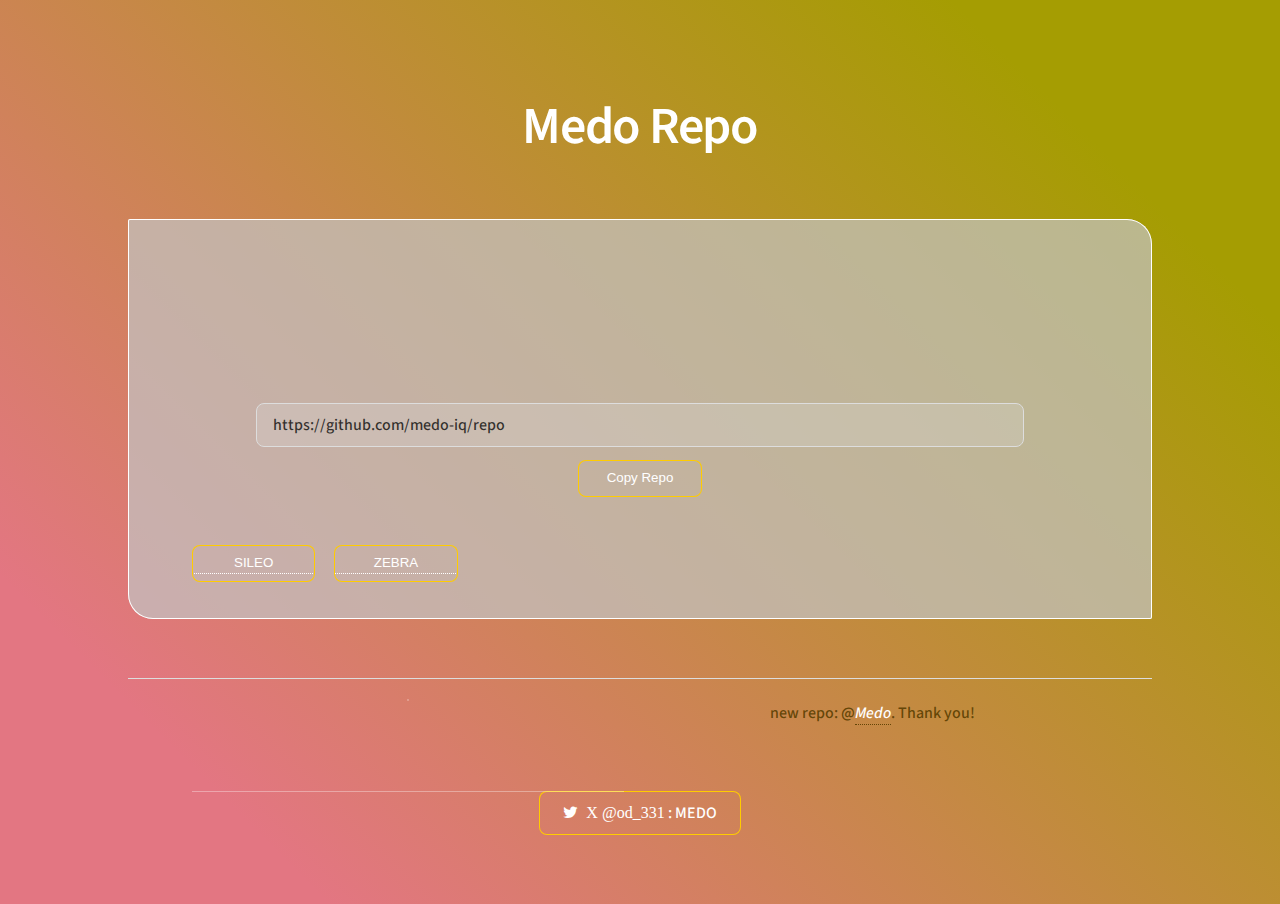
==== index.html @ 2d2efeee "first commit" ====
<!DOCTYPE HTML>
<html>
	<head>
		
		<meta charset="utf-8" />
		<link href='images/Neutronfile.png' rel='icon' type='image/x-icon'/>
		<meta name="viewport" content="width=device-width, initial-scale=1" />
		<!--[if lte IE 8]><script src="assets/js/ie/html5shiv.js"></script><![endif]-->
		<link rel="stylesheet" href="assets/css/main.css" />
		<!--[if lte IE 9]><link rel="stylesheet" href="assets/css/ie9.css" /><![endif]-->
		<!--[if lte IE 8]><link rel="stylesheet" href="assets/css/ie8.css" /><![endif]-->
	</head>
	<body>

		<!-- Wrapper -->
			<div id="wrapper">

				<!-- Header -->
				<header id="header" class="alt">
				<h1>Medo Repo</h1>
						</header>

				<!-- Main -->
					<div id="main">

						<!-- Introduction -->
							<section id="intro" class="main">
								<div class="spotlight">
									<div class="content">
										<header class="major">
					<header id="header" class="alt">
						<span class="logo"><img src="images/" alt="" /></span>

<input type="text" value="https://github.com/medo-iq/repo" id="myInput">
						<h1></h1>
<button onclick="myFunction()">Copy Repo</button>

<script>
function myFunction() {
  // Get the text field
  var copyText = document.getElementById("myInput");

  // Select the text field
  copyText.select(0,9);
  copyText.setSelectionRange(0, 99); // For mobile devices

  // Copy the text inside the text field
  navigator.clipboard.writeText(copyText.value);
  
  // Alert the copied text
  alert("تم نسخ سورس Copied the Repo: " + copyText.value);
}
</script>
						
										</header>
										
										<ul class="actions">
											<li><div class="sileo"> <a href="sileo://source/https://github.com/medo-iq/repo"><button class="sileobtn">SILEO</button> </a></div></li>

<li><div class="zebra"><a href="zbra://sources/add/https://github.com/medo-iq/repo"><button class="zebrabtn">ZEBRA</button> </a></div></li>
										</ul>
									</div>
									
							</section>

						<!-- First Section -->
							<section id="first" class="main special">
								<header class="major">
									
								</header>
								<!-- <ul class="features">
									<li>
										<span class="icon major style1 fa-apple"></span>
										<h3>-<b>Tweaks</b>-</h3>
										
									</li>
									<li>
										<span class="icon major style3 fa-paint-brush"></span>
										<h3>-<b>Themes</b>-</h3>
				
									</li>
									<li>
										<span class="icon major style5 fa-gamepad"></span>
										<h3>-<b>Game</b>-</h3>
										
									</li>
								</ul> -->
								<footer class="major">
									<ul class="actions">
<li><a href="https://twitter.com/od_331" class="button"><i class="fa fa-twitter">&nbsp; X @od_331</i> : MEDO</a></li>
									</ul>
								</footer>
							</section>

					</div>

				<!-- Footer -->
					<footer id="footer">
						<section>
							<ul class="icons">
								<center><li><a href="https://twitter.com/od_331" class="icon tw-twitter alt"><span class="label">github</span></a></li></center>
							</ul>
						</section>

<div><center><h2><b></b></h2>
<p>new repo: @<a href="https://twitter.com/od_331"><b><em>Medo</em></b></a>. Thank you!</p></center>
</div>

<hr>
					</footer>

			</div>

		<!-- Scripts -->
			<script src="assets/js/jquery.min.js"></script>
			<script src="assets/js/jquery.scrollex.min.js"></script>
			<script src="assets/js/jquery.scrolly.min.js"></script>
			<script src="assets/js/skel.min.js"></script>
			<script src="assets/js/util.js"></script>
			<!--[if lte IE 8]><script src="assets/js/ie/respond.min.js"></script><![endif]-->
			<script src="assets/js/main.js"></script>

	</body>
</html>
---- assets/css/main.css ----
@import url(font-awesome.min.css);
@import "https://fonts.googleapis.com/css?family=Source+Sans+Pro:300,400";

/*
	Stellar by HTML5 UP
	html5up.net | @ajlkn
	Free for personal and commercial use under the CCA 3.0 license (html5up.net/license)
*/

/* Reset */

	html, body, div, span, applet, object, iframe, h1, h2, h3, h4, h5, h6, p, blockquote, pre, a, abbr, acronym, address, big, cite, code, del, dfn, em, img, ins, kbd, q, s, samp, small, strike, strong, sub, sup, tt, var, b, u, i, center, dl, dt, dd, ol, ul, li, fieldset, form, label, legend, table, caption, tbody, tfoot, thead, tr, th, td, article, aside, canvas, details, embed, figure, figcaption, footer, header, hgroup, menu, nav, output, ruby, section, summary, time, mark, audio, video {
		margin: 0;
		padding: 0;
		border: 0;
		font-size: 100%;
		font: inherit;
		vertical-align: baseline;
	}

	article, aside, details, figcaption, figure, footer, header, hgroup, menu, nav, section {
		display: block;
	}

	body {
		line-height: 1;
	}

	ol, ul {
		list-style: none;
	}

	blockquote, q {
		quotes: none;
	}

	blockquote:before, blockquote:after, q:before, q:after {
		content: '';
		content: none;
	}

	table {
		border-collapse: collapse;
		border-spacing: 0;
	}

	body {
		-webkit-text-size-adjust: none;
	}

/* Box Model */

	*, *:before, *:after {
		-moz-box-sizing: border-box;
		-webkit-box-sizing: border-box;
		box-sizing: border-box;
	}

/* Grid */

	.row {
		border-bottom: solid 1px transparent;
		-moz-box-sizing: border-box;
		-webkit-box-sizing: border-box;
		box-sizing: border-box;
	}

	.row > * {
		float: left;
		-moz-box-sizing: border-box;
		-webkit-box-sizing: border-box;
		box-sizing: border-box;
	}

	.row:after, .row:before {
		content: '';
		display: block;
		clear: both;
		height: 0;
	}

	.row.uniform > * > :first-child {
		margin-top: 0;
	}

	.row.uniform > * > :last-child {
		margin-bottom: 0;
	}

	.row.\30 \25 > * {
		padding: 0 0 0 0em;
	}

	.row.\30 \25 {
		margin: 0 0 -1px 0em;
	}

	.row.uniform.\30 \25 > * {
		padding: 0em 0 0 0em;
	}

	.row.uniform.\30 \25 {
		margin: 0em 0 -1px 0em;
	}

	.row > * {
		padding: 0 0 0 1.5em;
	}

	.row {
		margin: 0 0 -1px -1.5em;
	}

	.row.uniform > * {
		padding: 1.5em 0 0 1.5em;
	}

	.row.uniform {
		margin: -1.5em 0 -1px -1.5em;
	}

	.row.\32 00\25 > * {
		padding: 0 0 0 3em;
	}

	.row.\32 00\25 {
		margin: 0 0 -1px -3em;
	}

	.row.uniform.\32 00\25 > * {
		padding: 3em 0 0 3em;
	}

	.row.uniform.\32 00\25 {
		margin: -3em 0 -1px -3em;
	}

	.row.\31 50\25 > * {
		padding: 0 0 0 2.25em;
	}

	.row.\31 50\25 {
		margin: 0 0 -1px -2.25em;
	}

	.row.uniform.\31 50\25 > * {
		padding: 2.25em 0 0 2.25em;
	}

	.row.uniform.\31 50\25 {
		margin: -2.25em 0 -1px -2.25em;
	}

	.row.\35 0\25 > * {
		padding: 0 0 0 0.75em;
	}

	.row.\35 0\25 {
		margin: 0 0 -1px -0.75em;
	}

	.row.uniform.\35 0\25 > * {
		padding: 0.75em 0 0 0.75em;
	}

	.row.uniform.\35 0\25 {
		margin: -0.75em 0 -1px -0.75em;
	}

	.row.\32 5\25 > * {
		padding: 0 0 0 0.375em;
	}

	.row.\32 5\25 {
		margin: 0 0 -1px -0.375em;
	}

	.row.uniform.\32 5\25 > * {
		padding: 0.375em 0 0 0.375em;
	}

	.row.uniform.\32 5\25 {
		margin: -0.375em 0 -1px -0.375em;
	}

	.\31 2u, .\31 2u\24 {
		width: 100%;
		clear: none;
		margin-left: 0;
	}

	.\31 1u, .\31 1u\24 {
		width: 91.6666666667%;
		clear: none;
		margin-left: 0;
	}

	.\31 0u, .\31 0u\24 {
		width: 83.3333333333%;
		clear: none;
		margin-left: 0;
	}

	.\39 u, .\39 u\24 {
		width: 75%;
		clear: none;
		margin-left: 0;
	}

	.\38 u, .\38 u\24 {
		width: 66.6666666667%;
		clear: none;
		margin-left: 0;
	}

	.\37 u, .\37 u\24 {
		width: 58.3333333333%;
		clear: none;
		margin-left: 0;
	}

	.\36 u, .\36 u\24 {
		width: 50%;
		clear: none;
		margin-left: 0;
	}

	.\35 u, .\35 u\24 {
		width: 41.6666666667%;
		clear: none;
		margin-left: 0;
	}

	.\34 u, .\34 u\24 {
		width: 33.3333333333%;
		clear: none;
		margin-left: 0;
	}

	.\33 u, .\33 u\24 {
		width: 25%;
		clear: none;
		margin-left: 0;
	}

	.\32 u, .\32 u\24 {
		width: 16.6666666667%;
		clear: none;
		margin-left: 0;
	}

	.\31 u, .\31 u\24 {
		width: 8.3333333333%;
		clear: none;
		margin-left: 0;
	}

	.\31 2u\24 + *,
	.\31 1u\24 + *,
	.\31 0u\24 + *,
	.\39 u\24 + *,
	.\38 u\24 + *,
	.\37 u\24 + *,
	.\36 u\24 + *,
	.\35 u\24 + *,
	.\34 u\24 + *,
	.\33 u\24 + *,
	.\32 u\24 + *,
	.\31 u\24 + * {
		clear: left;
	}

	.\-11u {
		margin-left: 91.66667%;
	}

	.\-10u {
		margin-left: 83.33333%;
	}

	.\-9u {
		margin-left: 75%;
	}

	.\-8u {
		margin-left: 66.66667%;
	}

	.\-7u {
		margin-left: 58.33333%;
	}

	.\-6u {
		margin-left: 50%;
	}

	.\-5u {
		margin-left: 41.66667%;
	}

	.\-4u {
		margin-left: 33.33333%;
	}

	.\-3u {
		margin-left: 25%;
	}

	.\-2u {
		margin-left: 16.66667%;
	}

	.\-1u {
		margin-left: 8.33333%;
	}

	@media screen and (max-width: 1680px) {

		.row > * {
			padding: 0 0 0 1.5em;
		}

		.row {
			margin: 0 0 -1px -1.5em;
		}

		.row.uniform > * {
			padding: 1.5em 0 0 1.5em;
		}

		.row.uniform {
			margin: -1.5em 0 -1px -1.5em;
		}

		.row.\32 00\25 > * {
			padding: 0 0 0 3em;
		}

		.row.\32 00\25 {
			margin: 0 0 -1px -3em;
		}

		.row.uniform.\32 00\25 > * {
			padding: 3em 0 0 3em;
		}

		.row.uniform.\32 00\25 {
			margin: -3em 0 -1px -3em;
		}

		.row.\31 50\25 > * {
			padding: 0 0 0 2.25em;
		}

		.row.\31 50\25 {
			margin: 0 0 -1px -2.25em;
		}

		.row.uniform.\31 50\25 > * {
			padding: 2.25em 0 0 2.25em;
		}

		.row.uniform.\31 50\25 {
			margin: -2.25em 0 -1px -2.25em;
		}

		.row.\35 0\25 > * {
			padding: 0 0 0 0.75em;
		}

		.row.\35 0\25 {
			margin: 0 0 -1px -0.75em;
		}

		.row.uniform.\35 0\25 > * {
			padding: 0.75em 0 0 0.75em;
		}

		.row.uniform.\35 0\25 {
			margin: -0.75em 0 -1px -0.75em;
		}

		.row.\32 5\25 > * {
			padding: 0 0 0 0.375em;
		}

		.row.\32 5\25 {
			margin: 0 0 -1px -0.375em;
		}

		.row.uniform.\32 5\25 > * {
			padding: 0.375em 0 0 0.375em;
		}

		.row.uniform.\32 5\25 {
			margin: -0.375em 0 -1px -0.375em;
		}

		.\31 2u\28xlarge\29, .\31 2u\24\28xlarge\29 {
			width: 100%;
			clear: none;
			margin-left: 0;
		}

		.\31 1u\28xlarge\29, .\31 1u\24\28xlarge\29 {
			width: 91.6666666667%;
			clear: none;
			margin-left: 0;
		}

		.\31 0u\28xlarge\29, .\31 0u\24\28xlarge\29 {
			width: 83.3333333333%;
			clear: none;
			margin-left: 0;
		}

		.\39 u\28xlarge\29, .\39 u\24\28xlarge\29 {
			width: 75%;
			clear: none;
			margin-left: 0;
		}

		.\38 u\28xlarge\29, .\38 u\24\28xlarge\29 {
			width: 66.6666666667%;
			clear: none;
			margin-left: 0;
		}

		.\37 u\28xlarge\29, .\37 u\24\28xlarge\29 {
			width: 58.3333333333%;
			clear: none;
			margin-left: 0;
		}

		.\36 u\28xlarge\29, .\36 u\24\28xlarge\29 {
			width: 50%;
			clear: none;
			margin-left: 0;
		}

		.\35 u\28xlarge\29, .\35 u\24\28xlarge\29 {
			width: 41.6666666667%;
			clear: none;
			margin-left: 0;
		}

		.\34 u\28xlarge\29, .\34 u\24\28xlarge\29 {
			width: 33.3333333333%;
			clear: none;
			margin-left: 0;
		}

		.\33 u\28xlarge\29, .\33 u\24\28xlarge\29 {
			width: 25%;
			clear: none;
			margin-left: 0;
		}

		.\32 u\28xlarge\29, .\32 u\24\28xlarge\29 {
			width: 16.6666666667%;
			clear: none;
			margin-left: 0;
		}

		.\31 u\28xlarge\29, .\31 u\24\28xlarge\29 {
			width: 8.3333333333%;
			clear: none;
			margin-left: 0;
		}

		.\31 2u\24\28xlarge\29 + *,
		.\31 1u\24\28xlarge\29 + *,
		.\31 0u\24\28xlarge\29 + *,
		.\39 u\24\28xlarge\29 + *,
		.\38 u\24\28xlarge\29 + *,
		.\37 u\24\28xlarge\29 + *,
		.\36 u\24\28xlarge\29 + *,
		.\35 u\24\28xlarge\29 + *,
		.\34 u\24\28xlarge\29 + *,
		.\33 u\24\28xlarge\29 + *,
		.\32 u\24\28xlarge\29 + *,
		.\31 u\24\28xlarge\29 + * {
			clear: left;
		}

		.\-11u\28xlarge\29 {
			margin-left: 91.66667%;
		}

		.\-10u\28xlarge\29 {
			margin-left: 83.33333%;
		}

		.\-9u\28xlarge\29 {
			margin-left: 75%;
		}

		.\-8u\28xlarge\29 {
			margin-left: 66.66667%;
		}

		.\-7u\28xlarge\29 {
			margin-left: 58.33333%;
		}

		.\-6u\28xlarge\29 {
			margin-left: 50%;
		}

		.\-5u\28xlarge\29 {
			margin-left: 41.66667%;
		}

		.\-4u\28xlarge\29 {
			margin-left: 33.33333%;
		}

		.\-3u\28xlarge\29 {
			margin-left: 25%;
		}

		.\-2u\28xlarge\29 {
			margin-left: 16.66667%;
		}

		.\-1u\28xlarge\29 {
			margin-left: 8.33333%;
		}

	}

	@media screen and (max-width: 1280px) {

		.row > * {
			padding: 0 0 0 1.5em;
		}

		.row {
			margin: 0 0 -1px -1.5em;
		}

		.row.uniform > * {
			padding: 1.5em 0 0 1.5em;
		}

		.row.uniform {
			margin: -1.5em 0 -1px -1.5em;
		}

		.row.\32 00\25 > * {
			padding: 0 0 0 3em;
		}

		.row.\32 00\25 {
			margin: 0 0 -1px -3em;
		}

		.row.uniform.\32 00\25 > * {
			padding: 3em 0 0 3em;
		}

		.row.uniform.\32 00\25 {
			margin: -3em 0 -1px -3em;
		}

		.row.\31 50\25 > * {
			padding: 0 0 0 2.25em;
		}

		.row.\31 50\25 {
			margin: 0 0 -1px -2.25em;
		}

		.row.uniform.\31 50\25 > * {
			padding: 2.25em 0 0 2.25em;
		}

		.row.uniform.\31 50\25 {
			margin: -2.25em 0 -1px -2.25em;
		}

		.row.\35 0\25 > * {
			padding: 0 0 0 0.75em;
		}

		.row.\35 0\25 {
			margin: 0 0 -1px -0.75em;
		}

		.row.uniform.\35 0\25 > * {
			padding: 0.75em 0 0 0.75em;
		}

		.row.uniform.\35 0\25 {
			margin: -0.75em 0 -1px -0.75em;
		}

		.row.\32 5\25 > * {
			padding: 0 0 0 0.375em;
		}

		.row.\32 5\25 {
			margin: 0 0 -1px -0.375em;
		}

		.row.uniform.\32 5\25 > * {
			padding: 0.375em 0 0 0.375em;
		}

		.row.uniform.\32 5\25 {
			margin: -0.375em 0 -1px -0.375em;
		}

		.\31 2u\28large\29, .\31 2u\24\28large\29 {
			width: 100%;
			clear: none;
			margin-left: 0;
		}

		.\31 1u\28large\29, .\31 1u\24\28large\29 {
			width: 91.6666666667%;
			clear: none;
			margin-left: 0;
		}

		.\31 0u\28large\29, .\31 0u\24\28large\29 {
			width: 83.3333333333%;
			clear: none;
			margin-left: 0;
		}

		.\39 u\28large\29, .\39 u\24\28large\29 {
			width: 75%;
			clear: none;
			margin-left: 0;
		}

		.\38 u\28large\29, .\38 u\24\28large\29 {
			width: 66.6666666667%;
			clear: none;
			margin-left: 0;
		}

		.\37 u\28large\29, .\37 u\24\28large\29 {
			width: 58.3333333333%;
			clear: none;
			margin-left: 0;
		}

		.\36 u\28large\29, .\36 u\24\28large\29 {
			width: 50%;
			clear: none;
			margin-left: 0;
		}

		.\35 u\28large\29, .\35 u\24\28large\29 {
			width: 41.6666666667%;
			clear: none;
			margin-left: 0;
		}

		.\34 u\28large\29, .\34 u\24\28large\29 {
			width: 33.3333333333%;
			clear: none;
			margin-left: 0;
		}

		.\33 u\28large\29, .\33 u\24\28large\29 {
			width: 25%;
			clear: none;
			margin-left: 0;
		}

		.\32 u\28large\29, .\32 u\24\28large\29 {
			width: 16.6666666667%;
			clear: none;
			margin-left: 0;
		}

		.\31 u\28large\29, .\31 u\24\28large\29 {
			width: 8.3333333333%;
			clear: none;
			margin-left: 0;
		}

		.\31 2u\24\28large\29 + *,
		.\31 1u\24\28large\29 + *,
		.\31 0u\24\28large\29 + *,
		.\39 u\24\28large\29 + *,
		.\38 u\24\28large\29 + *,
		.\37 u\24\28large\29 + *,
		.\36 u\24\28large\29 + *,
		.\35 u\24\28large\29 + *,
		.\34 u\24\28large\29 + *,
		.\33 u\24\28large\29 + *,
		.\32 u\24\28large\29 + *,
		.\31 u\24\28large\29 + * {
			clear: left;
		}

		.\-11u\28large\29 {
			margin-left: 91.66667%;
		}

		.\-10u\28large\29 {
			margin-left: 83.33333%;
		}

		.\-9u\28large\29 {
			margin-left: 75%;
		}

		.\-8u\28large\29 {
			margin-left: 66.66667%;
		}

		.\-7u\28large\29 {
			margin-left: 58.33333%;
		}

		.\-6u\28large\29 {
			margin-left: 50%;
		}

		.\-5u\28large\29 {
			margin-left: 41.66667%;
		}

		.\-4u\28large\29 {
			margin-left: 33.33333%;
		}

		.\-3u\28large\29 {
			margin-left: 25%;
		}

		.\-2u\28large\29 {
			margin-left: 16.66667%;
		}

		.\-1u\28large\29 {
			margin-left: 8.33333%;
		}

	}

	@media screen and (max-width: 980px) {

		.row > * {
			padding: 0 0 0 1.5em;
		}

		.row {
			margin: 0 0 -1px -1.5em;
		}

		.row.uniform > * {
			padding: 1.5em 0 0 1.5em;
		}

		.row.uniform {
			margin: -1.5em 0 -1px -1.5em;
		}

		.row.\32 00\25 > * {
			padding: 0 0 0 3em;
		}

		.row.\32 00\25 {
			margin: 0 0 -1px -3em;
		}

		.row.uniform.\32 00\25 > * {
			padding: 3em 0 0 3em;
		}

		.row.uniform.\32 00\25 {
			margin: -3em 0 -1px -3em;
		}

		.row.\31 50\25 > * {
			padding: 0 0 0 2.25em;
		}

		.row.\31 50\25 {
			margin: 0 0 -1px -2.25em;
		}

		.row.uniform.\31 50\25 > * {
			padding: 2.25em 0 0 2.25em;
		}

		.row.uniform.\31 50\25 {
			margin: -2.25em 0 -1px -2.25em;
		}

		.row.\35 0\25 > * {
			padding: 0 0 0 0.75em;
		}

		.row.\35 0\25 {
			margin: 0 0 -1px -0.75em;
		}

		.row.uniform.\35 0\25 > * {
			padding: 0.75em 0 0 0.75em;
		}

		.row.uniform.\35 0\25 {
			margin: -0.75em 0 -1px -0.75em;
		}

		.row.\32 5\25 > * {
			padding: 0 0 0 0.375em;
		}

		.row.\32 5\25 {
			margin: 0 0 -1px -0.375em;
		}

		.row.uniform.\32 5\25 > * {
			padding: 0.375em 0 0 0.375em;
		}

		.row.uniform.\32 5\25 {
			margin: -0.375em 0 -1px -0.375em;
		}

		.\31 2u\28medium\29, .\31 2u\24\28medium\29 {
			width: 100%;
			clear: none;
			margin-left: 0;
		}

		.\31 1u\28medium\29, .\31 1u\24\28medium\29 {
			width: 91.6666666667%;
			clear: none;
			margin-left: 0;
		}

		.\31 0u\28medium\29, .\31 0u\24\28medium\29 {
			width: 83.3333333333%;
			clear: none;
			margin-left: 0;
		}

		.\39 u\28medium\29, .\39 u\24\28medium\29 {
			width: 75%;
			clear: none;
			margin-left: 0;
		}

		.\38 u\28medium\29, .\38 u\24\28medium\29 {
			width: 66.6666666667%;
			clear: none;
			margin-left: 0;
		}

		.\37 u\28medium\29, .\37 u\24\28medium\29 {
			width: 58.3333333333%;
			clear: none;
			margin-left: 0;
		}

		.\36 u\28medium\29, .\36 u\24\28medium\29 {
			width: 50%;
			clear: none;
			margin-left: 0;
		}

		.\35 u\28medium\29, .\35 u\24\28medium\29 {
			width: 41.6666666667%;
			clear: none;
			margin-left: 0;
		}

		.\34 u\28medium\29, .\34 u\24\28medium\29 {
			width: 33.3333333333%;
			clear: none;
			margin-left: 0;
		}

		.\33 u\28medium\29, .\33 u\24\28medium\29 {
			width: 25%;
			clear: none;
			margin-left: 0;
		}

		.\32 u\28medium\29, .\32 u\24\28medium\29 {
			width: 16.6666666667%;
			clear: none;
			margin-left: 0;
		}

		.\31 u\28medium\29, .\31 u\24\28medium\29 {
			width: 8.3333333333%;
			clear: none;
			margin-left: 0;
		}

		.\31 2u\24\28medium\29 + *,
		.\31 1u\24\28medium\29 + *,
		.\31 0u\24\28medium\29 + *,
		.\39 u\24\28medium\29 + *,
		.\38 u\24\28medium\29 + *,
		.\37 u\24\28medium\29 + *,
		.\36 u\24\28medium\29 + *,
		.\35 u\24\28medium\29 + *,
		.\34 u\24\28medium\29 + *,
		.\33 u\24\28medium\29 + *,
		.\32 u\24\28medium\29 + *,
		.\31 u\24\28medium\29 + * {
			clear: left;
		}

		.\-11u\28medium\29 {
			margin-left: 91.66667%;
		}

		.\-10u\28medium\29 {
			margin-left: 83.33333%;
		}

		.\-9u\28medium\29 {
			margin-left: 75%;
		}

		.\-8u\28medium\29 {
			margin-left: 66.66667%;
		}

		.\-7u\28medium\29 {
			margin-left: 58.33333%;
		}

		.\-6u\28medium\29 {
			margin-left: 50%;
		}

		.\-5u\28medium\29 {
			margin-left: 41.66667%;
		}

		.\-4u\28medium\29 {
			margin-left: 33.33333%;
		}

		.\-3u\28medium\29 {
			margin-left: 25%;
		}

		.\-2u\28medium\29 {
			margin-left: 16.66667%;
		}

		.\-1u\28medium\29 {
			margin-left: 8.33333%;
		}

	}

	@media screen and (max-width: 736px) {

		.row > * {
			padding: 0 0 0 1em;
		}

		.row {
			margin: 0 0 -1px -1em;
		}

		.row.uniform > * {
			padding: 1em 0 0 1em;
		}

		.row.uniform {
			margin: -1em 0 -1px -1em;
		}

		.row.\32 00\25 > * {
			padding: 0 0 0 2em;
		}

		.row.\32 00\25 {
			margin: 0 0 -1px -2em;
		}

		.row.uniform.\32 00\25 > * {
			padding: 2em 0 0 2em;
		}

		.row.uniform.\32 00\25 {
			margin: -2em 0 -1px -2em;
		}

		.row.\31 50\25 > * {
			padding: 0 0 0 1.5em;
		}

		.row.\31 50\25 {
			margin: 0 0 -1px -1.5em;
		}

		.row.uniform.\31 50\25 > * {
			padding: 1.5em 0 0 1.5em;
		}

		.row.uniform.\31 50\25 {
			margin: -1.5em 0 -1px -1.5em;
		}

		.row.\35 0\25 > * {
			padding: 0 0 0 0.5em;
		}

		.row.\35 0\25 {
			margin: 0 0 -1px -0.5em;
		}

		.row.uniform.\35 0\25 > * {
			padding: 0.5em 0 0 0.5em;
		}

		.row.uniform.\35 0\25 {
			margin: -0.5em 0 -1px -0.5em;
		}

		.row.\32 5\25 > * {
			padding: 0 0 0 0.25em;
		}

		.row.\32 5\25 {
			margin: 0 0 -1px -0.25em;
		}

		.row.uniform.\32 5\25 > * {
			padding: 0.25em 0 0 0.25em;
		}

		.row.uniform.\32 5\25 {
			margin: -0.25em 0 -1px -0.25em;
		}

		.\31 2u\28small\29, .\31 2u\24\28small\29 {
			width: 100%;
			clear: none;
			margin-left: 0;
		}

		.\31 1u\28small\29, .\31 1u\24\28small\29 {
			width: 91.6666666667%;
			clear: none;
			margin-left: 0;
		}

		.\31 0u\28small\29, .\31 0u\24\28small\29 {
			width: 83.3333333333%;
			clear: none;
			margin-left: 0;
		}

		.\39 u\28small\29, .\39 u\24\28small\29 {
			width: 75%;
			clear: none;
			margin-left: 0;
		}

		.\38 u\28small\29, .\38 u\24\28small\29 {
			width: 66.6666666667%;
			clear: none;
			margin-left: 0;
		}

		.\37 u\28small\29, .\37 u\24\28small\29 {
			width: 58.3333333333%;
			clear: none;
			margin-left: 0;
		}

		.\36 u\28small\29, .\36 u\24\28small\29 {
			width: 50%;
			clear: none;
			margin-left: 0;
		}

		.\35 u\28small\29, .\35 u\24\28small\29 {
			width: 41.6666666667%;
			clear: none;
			margin-left: 0;
		}

		.\34 u\28small\29, .\34 u\24\28small\29 {
			width: 33.3333333333%;
			clear: none;
			margin-left: 0;
		}

		.\33 u\28small\29, .\33 u\24\28small\29 {
			width: 25%;
			clear: none;
			margin-left: 0;
		}

		.\32 u\28small\29, .\32 u\24\28small\29 {
			width: 16.6666666667%;
			clear: none;
			margin-left: 0;
		}

		.\31 u\28small\29, .\31 u\24\28small\29 {
			width: 8.3333333333%;
			clear: none;
			margin-left: 0;
		}

		.\31 2u\24\28small\29 + *,
		.\31 1u\24\28small\29 + *,
		.\31 0u\24\28small\29 + *,
		.\39 u\24\28small\29 + *,
		.\38 u\24\28small\29 + *,
		.\37 u\24\28small\29 + *,
		.\36 u\24\28small\29 + *,
		.\35 u\24\28small\29 + *,
		.\34 u\24\28small\29 + *,
		.\33 u\24\28small\29 + *,
		.\32 u\24\28small\29 + *,
		.\31 u\24\28small\29 + * {
			clear: left;
		}

		.\-11u\28small\29 {
			margin-left: 91.66667%;
		}

		.\-10u\28small\29 {
			margin-left: 83.33333%;
		}

		.\-9u\28small\29 {
			margin-left: 75%;
		}

		.\-8u\28small\29 {
			margin-left: 66.66667%;
		}

		.\-7u\28small\29 {
			margin-left: 58.33333%;
		}

		.\-6u\28small\29 {
			margin-left: 50%;
		}

		.\-5u\28small\29 {
			margin-left: 41.66667%;
		}

		.\-4u\28small\29 {
			margin-left: 33.33333%;
		}

		.\-3u\28small\29 {
			margin-left: 25%;
		}

		.\-2u\28small\29 {
			margin-left: 16.66667%;
		}

		.\-1u\28small\29 {
			margin-left: 8.33333%;
		}

	}

	@media screen and (max-width: 480px) {

		.row > * {
			padding: 0 0 0 1em;
		}

		.row {
			margin: 0 0 -1px -1em;
		}

		.row.uniform > * {
			padding: 1em 0 0 1em;
		}

		.row.uniform {
			margin: -1em 0 -1px -1em;
		}

		.row.\32 00\25 > * {
			padding: 0 0 0 2em;
		}

		.row.\32 00\25 {
			margin: 0 0 -1px -2em;
		}

		.row.uniform.\32 00\25 > * {
			padding: 2em 0 0 2em;
		}

		.row.uniform.\32 00\25 {
			margin: -2em 0 -1px -2em;
		}

		.row.\31 50\25 > * {
			padding: 0 0 0 1.5em;
		}

		.row.\31 50\25 {
			margin: 0 0 -1px -1.5em;
		}

		.row.uniform.\31 50\25 > * {
			padding: 1.5em 0 0 1.5em;
		}

		.row.uniform.\31 50\25 {
			margin: -1.5em 0 -1px -1.5em;
		}

		.row.\35 0\25 > * {
			padding: 0 0 0 0.5em;
		}

		.row.\35 0\25 {
			margin: 0 0 -1px -0.5em;
		}

		.row.uniform.\35 0\25 > * {
			padding: 0.5em 0 0 0.5em;
		}

		.row.uniform.\35 0\25 {
			margin: -0.5em 0 -1px -0.5em;
		}

		.row.\32 5\25 > * {
			padding: 0 0 0 0.25em;
		}

		.row.\32 5\25 {
			margin: 0 0 -1px -0.25em;
		}

		.row.uniform.\32 5\25 > * {
			padding: 0.25em 0 0 0.25em;
		}

		.row.uniform.\32 5\25 {
			margin: -0.25em 0 -1px -0.25em;
		}

		.\31 2u\28xsmall\29, .\31 2u\24\28xsmall\29 {
			width: 100%;
			clear: none;
			margin-left: 0;
		}

		.\31 1u\28xsmall\29, .\31 1u\24\28xsmall\29 {
			width: 91.6666666667%;
			clear: none;
			margin-left: 0;
		}

		.\31 0u\28xsmall\29, .\31 0u\24\28xsmall\29 {
			width: 83.3333333333%;
			clear: none;
			margin-left: 0;
		}

		.\39 u\28xsmall\29, .\39 u\24\28xsmall\29 {
			width: 75%;
			clear: none;
			margin-left: 0;
		}

		.\38 u\28xsmall\29, .\38 u\24\28xsmall\29 {
			width: 66.6666666667%;
			clear: none;
			margin-left: 0;
		}

		.\37 u\28xsmall\29, .\37 u\24\28xsmall\29 {
			width: 58.3333333333%;
			clear: none;
			margin-left: 0;
		}

		.\36 u\28xsmall\29, .\36 u\24\28xsmall\29 {
			width: 50%;
			clear: none;
			margin-left: 0;
		}

		.\35 u\28xsmall\29, .\35 u\24\28xsmall\29 {
			width: 41.6666666667%;
			clear: none;
			margin-left: 0;
		}

		.\34 u\28xsmall\29, .\34 u\24\28xsmall\29 {
			width: 33.3333333333%;
			clear: none;
			margin-left: 0;
		}

		.\33 u\28xsmall\29, .\33 u\24\28xsmall\29 {
			width: 25%;
			clear: none;
			margin-left: 0;
		}

		.\32 u\28xsmall\29, .\32 u\24\28xsmall\29 {
			width: 16.6666666667%;
			clear: none;
			margin-left: 0;
		}

		.\31 u\28xsmall\29, .\31 u\24\28xsmall\29 {
			width: 8.3333333333%;
			clear: none;
			margin-left: 0;
		}

		.\31 2u\24\28xsmall\29 + *,
		.\31 1u\24\28xsmall\29 + *,
		.\31 0u\24\28xsmall\29 + *,
		.\39 u\24\28xsmall\29 + *,
		.\38 u\24\28xsmall\29 + *,
		.\37 u\24\28xsmall\29 + *,
		.\36 u\24\28xsmall\29 + *,
		.\35 u\24\28xsmall\29 + *,
		.\34 u\24\28xsmall\29 + *,
		.\33 u\24\28xsmall\29 + *,
		.\32 u\24\28xsmall\29 + *,
		.\31 u\24\28xsmall\29 + * {
			clear: left;
		}

		.\-11u\28xsmall\29 {
			margin-left: 91.66667%;
		}

		.\-10u\28xsmall\29 {
			margin-left: 83.33333%;
		}

		.\-9u\28xsmall\29 {
			margin-left: 75%;
		}

		.\-8u\28xsmall\29 {
			margin-left: 66.66667%;
		}

		.\-7u\28xsmall\29 {
			margin-left: 58.33333%;
		}

		.\-6u\28xsmall\29 {
			margin-left: 50%;
		}

		.\-5u\28xsmall\29 {
			margin-left: 41.66667%;
		}

		.\-4u\28xsmall\29 {
			margin-left: 33.33333%;
		}

		.\-3u\28xsmall\29 {
			margin-left: 25%;
		}

		.\-2u\28xsmall\29 {
			margin-left: 16.66667%;
		}

		.\-1u\28xsmall\29 {
			margin-left: 8.33333%;
		}

	}

	@media screen and (max-width: 360px) {

		.row > * {
			padding: 0 0 0 1em;
		}

		.row {
			margin: 0 0 -1px -1em;
		}

		.row.uniform > * {
			padding: 1em 0 0 1em;
		}

		.row.uniform {
			margin: -1em 0 -1px -1em;
		}

		.row.\32 00\25 > * {
			padding: 0 0 0 2em;
		}

		.row.\32 00\25 {
			margin: 0 0 -1px -2em;
		}

		.row.uniform.\32 00\25 > * {
			padding: 2em 0 0 2em;
		}

		.row.uniform.\32 00\25 {
			margin: -2em 0 -1px -2em;
		}

		.row.\31 50\25 > * {
			padding: 0 0 0 1.5em;
		}

		.row.\31 50\25 {
			margin: 0 0 -1px -1.5em;
		}

		.row.uniform.\31 50\25 > * {
			padding: 1.5em 0 0 1.5em;
		}

		.row.uniform.\31 50\25 {
			margin: -1.5em 0 -1px -1.5em;
		}

		.row.\35 0\25 > * {
			padding: 0 0 0 0.5em;
		}

		.row.\35 0\25 {
			margin: 0 0 -1px -0.5em;
		}

		.row.uniform.\35 0\25 > * {
			padding: 0.5em 0 0 0.5em;
		}

		.row.uniform.\35 0\25 {
			margin: -0.5em 0 -1px -0.5em;
		}

		.row.\32 5\25 > * {
			padding: 0 0 0 0.25em;
		}

		.row.\32 5\25 {
			margin: 0 0 -1px -0.25em;
		}

		.row.uniform.\32 5\25 > * {
			padding: 0.25em 0 0 0.25em;
		}

		.row.uniform.\32 5\25 {
			margin: -0.25em 0 -1px -0.25em;
		}

		.\31 2u\28xxsmall\29, .\31 2u\24\28xxsmall\29 {
			width: 100%;
			clear: none;
			margin-left: 0;
		}

		.\31 1u\28xxsmall\29, .\31 1u\24\28xxsmall\29 {
			width: 91.6666666667%;
			clear: none;
			margin-left: 0;
		}

		.\31 0u\28xxsmall\29, .\31 0u\24\28xxsmall\29 {
			width: 83.3333333333%;
			clear: none;
			margin-left: 0;
		}

		.\39 u\28xxsmall\29, .\39 u\24\28xxsmall\29 {
			width: 75%;
			clear: none;
			margin-left: 0;
		}

		.\38 u\28xxsmall\29, .\38 u\24\28xxsmall\29 {
			width: 66.6666666667%;
			clear: none;
			margin-left: 0;
		}

		.\37 u\28xxsmall\29, .\37 u\24\28xxsmall\29 {
			width: 58.3333333333%;
			clear: none;
			margin-left: 0;
		}

		.\36 u\28xxsmall\29, .\36 u\24\28xxsmall\29 {
			width: 50%;
			clear: none;
			margin-left: 0;
		}

		.\35 u\28xxsmall\29, .\35 u\24\28xxsmall\29 {
			width: 41.6666666667%;
			clear: none;
			margin-left: 0;
		}

		.\34 u\28xxsmall\29, .\34 u\24\28xxsmall\29 {
			width: 33.3333333333%;
			clear: none;
			margin-left: 0;
		}

		.\33 u\28xxsmall\29, .\33 u\24\28xxsmall\29 {
			width: 25%;
			clear: none;
			margin-left: 0;
		}

		.\32 u\28xxsmall\29, .\32 u\24\28xxsmall\29 {
			width: 16.6666666667%;
			clear: none;
			margin-left: 0;
		}

		.\31 u\28xxsmall\29, .\31 u\24\28xxsmall\29 {
			width: 8.3333333333%;
			clear: none;
			margin-left: 0;
		}

		.\31 2u\24\28xxsmall\29 + *,
		.\31 1u\24\28xxsmall\29 + *,
		.\31 0u\24\28xxsmall\29 + *,
		.\39 u\24\28xxsmall\29 + *,
		.\38 u\24\28xxsmall\29 + *,
		.\37 u\24\28xxsmall\29 + *,
		.\36 u\24\28xxsmall\29 + *,
		.\35 u\24\28xxsmall\29 + *,
		.\34 u\24\28xxsmall\29 + *,
		.\33 u\24\28xxsmall\29 + *,
		.\32 u\24\28xxsmall\29 + *,
		.\31 u\24\28xxsmall\29 + * {
			clear: left;
		}

		.\-11u\28xxsmall\29 {
			margin-left: 91.66667%;
		}

		.\-10u\28xxsmall\29 {
			margin-left: 83.33333%;
		}

		.\-9u\28xxsmall\29 {
			margin-left: 75%;
		}

		.\-8u\28xxsmall\29 {
			margin-left: 66.66667%;
		}

		.\-7u\28xxsmall\29 {
			margin-left: 58.33333%;
		}

		.\-6u\28xxsmall\29 {
			margin-left: 50%;
		}

		.\-5u\28xxsmall\29 {
			margin-left: 41.66667%;
		}

		.\-4u\28xxsmall\29 {
			margin-left: 33.33333%;
		}

		.\-3u\28xxsmall\29 {
			margin-left: 25%;
		}

		.\-2u\28xxsmall\29 {
			margin-left: 16.66667%;
		}

		.\-1u\28xxsmall\29 {
			margin-left: 8.33333%;
		}

	}

/* Basic */

	@-ms-viewport {
		width: device-width;
	}

	body {
		-ms-overflow-style: scrollbar;
	}

	@media screen and (max-width: 480px) {

		html, body {
			min-width: 320px;
		}

	}

	body {
		background-color: #e1d60e;
		background-image: url("images/overlay.png"), -moz-linear-gradient(45deg, #f1031f 15%, #9a9200 85%);
		background-image: url("images/overlay.png"), -webkit-linear-gradient(45deg, #e37682 15%, #fcf006 85%);
		background-image: url("images/overlay.png"), -ms-linear-gradient(45deg, #e37682 15%, #fcf006 85%);
		background-image: url("images/overlay.png"), linear-gradient(45deg, #e37682 15%, #a59d02 85%);
	}

		body.is-loading *, body.is-loading *:before, body.is-loading *:after {
			-moz-animation: none !important;
			-webkit-animation: none !important;
			-ms-animation: none !important;
			animation: none !important;
			-moz-transition: none !important;
			-webkit-transition: none !important;
			-ms-transition: none !important;
			transition: none !important;
		}

/* Type */

	body {
		background-color: #935d8c;
		color: rgba(88, 61, 0, 0.889);
	}

	body, input, select, textarea {
		font-family: "Source Sans Pro", Helvetica, sans-serif;
		font-size: 17pt;
		font-weight: 500;
		line-height: 1.65;
	}

		@media screen and (max-width: 1680px) {

			body, input, select, textarea {
				font-size: 14pt;
			}

		}

		@media screen and (max-width: 1280px) {

			body, input, select, textarea {
				font-size: 12pt;
			}

		}

		@media screen and (max-width: 360px) {

			body, input, select, textarea {
				font-size: 11pt;
			}

		}

	a {
		-moz-transition: color 0.2s ease, border-bottom 0.2s ease;
		-webkit-transition: color 0.2s ease, border-bottom 0.2s ease;
		-ms-transition: color 0.2s ease, border-bottom 0.2s ease;
		transition: color 0.2s ease, border-bottom 0.2s ease;
		text-decoration: none;
		border-bottom: dotted 1px;
		color: inherit;
	}

		a:hover {
			border-bottom-color: transparent;
		}

	strong, b {
		font-weight: 00;
	}

	em, i {
		font-style: italic;
	}

	p {
		margin: 0 0 2em 0;
	}

		p.content {
			-moz-columns: 20em 2;
			-webkit-columns: 20em 2;
			-ms-columns: 20em 2;
			columns: 20em 2;
			-moz-column-gap: 2em;
			-webkit-column-gap: 2em;
			-ms-column-gap: 2em;
			column-gap: 2em;
			text-align: justify;
		}

	h1, h2, h3, h4, h5, h6 {
		font-weight: 600;
		line-height: 1.5;
		margin: 0 0 0.7em 0;
		letter-spacing: -0.025em;
	}

		h1 a, h2 a, h3 a, h4 a, h5 a, h6 a {
			color: inherit;
			text-decoration: none;
		}

	h1 {
		font-size: 2.5em;
		line-height: 1.2;
	}

	h2 {
		font-size: 1.5em;
	}

	h3 {
		font-size: 1.25em;
	}

	h4 {
		font-size: 1.1em;
	}

	h5 {
		font-size: 0.9em;
	}

	h6 {
		font-size: 0.7em;
	}

	@media screen and (max-width: 736px) {

		h1 {
			font-size: 2em;
		}

	}

	sub {
		font-size: 0.8em;
		position: relative;
		top: 0.5em;
	}

	sup {
		font-size: 0.8em;
		position: relative;
		top: -0.5em;
	}

	blockquote {
		border-left: solid 4px;
		font-style: italic;
		margin: 0 0 2em 0;
		padding: 0.5em 0 0.5em 2em;
	}

	code {
		border-radius: 18px;
		border: solid 1px;
		font-family: "Courier New", monospace;
		font-size: 0.9em;
		margin: 0 0.25em;
		padding: 0.25em 0.65em;
	}

	pre {
		-webkit-overflow-scrolling: touch;
		font-family: "Courier New", monospace;
		font-size: 0.9em;
		margin: 0 0 2em 0;
	}

		pre code {
			display: block;
			line-height: 1.75;
			padding: 1em 1.5em;
			overflow-x: auto;
		}

	hr {
		border: 0;
		border-bottom: solid 1px;
		margin: 2em 0;
	}

		hr.major {
			margin: 3em 0;
		}

	.align-left {
		text-align: left;
	}

	.align-center {
		text-align: center;
	}

	.align-right {
		text-align: right;
	}

	input, select, textarea {
		color: #ffffff;
	}

	a:hover {
		color: #ffffff;
	}

	strong, b {
		color: #ffffff;
	}

	h1, h2, h3, h4, h5, h6 {
		color: #ffffff;
	}

	blockquote {
		border-left-color: rgba(255, 255, 255, 0.35);
	}

	code {
		background: rgba(255, 255, 255, 0.075);
		border-color: rgba(255, 255, 255, 0.35);
	}

	hr {
		border-bottom-color: rgba(255, 255, 255, 0.35);
	}

/* Box */

	.box {
		border-radius: 15px;
		border: solid;
		margin-bottom: 2em;
		padding: 1.5em;
	}

		.box > :last-child,
		.box > :last-child > :last-child,
		.box > :last-child > :last-child > :last-child {
			margin-bottom: 0;
		}

		.box.alt {
			border: 0;
			border-radius: 0;
			padding: 0;
		}

	.box {
		border-color: rgba(255, 255, 255, 0.35);
	}

/* Button */

	input[type="submit"],
	input[type="reset"],
	input[type="button"],
	button,
	.button {
		-moz-appearance: none;
		-webkit-appearance: none;
		-ms-appearance: none;
		appearance: none;
		-moz-transition: background-color 0.2s ease-in-out, color 0.2s ease-in-out;
		-webkit-transition: background-color 0.2s ease-in-out, color 0.2s ease-in-out;
		-ms-transition: background-color 0.2s ease-in-out, color 0.2s ease-in-out;
		transition: background-color 0.2s ease-in-out, color 0.2s ease-in-out;
		border-radius: 8px;
		border: 0;
		cursor: pointer;
		display: inline-block;
		font-weight: 300;
		height: 2.75em;
		line-height: 2.75em;
		min-width: 9.25em;
		padding: 0 1.5em;
		text-align: center;
		text-decoration: none;
		white-space: nowrap;
	}

		input[type="submit"].icon,
		input[type="reset"].icon,
		input[type="button"].icon,
		button.icon,
		.button.icon {
			padding-left: 1.35em;
		}

			input[type="submit"].icon:before,
			input[type="reset"].icon:before,
			input[type="button"].icon:before,
			button.icon:before,
			.button.icon:before {
				margin-right: 0.5em;
			}

		input[type="submit"].fit,
		input[type="reset"].fit,
		input[type="button"].fit,
		button.fit,
		.button.fit {
			display: block;
			margin: 0 0 1em 0;
			width: 100%;
		}

		input[type="submit"].small,
		input[type="reset"].small,
		input[type="button"].small,
		button.small,
		.button.small {
			font-size: 0.8em;
		}

		input[type="submit"].big,
		input[type="reset"].big,
		input[type="button"].big,
		button.big,
		.button.big {
			font-size: 1.35em;
		}

		input[type="submit"].disabled, input[type="submit"]:disabled,
		input[type="reset"].disabled,
		input[type="reset"]:disabled,
		input[type="button"].disabled,
		input[type="button"]:disabled,
		button.disabled,
		button:disabled,
		.button.disabled,
		.button:disabled {
			-moz-pointer-events: none;
			-webkit-pointer-events: none;
			-ms-pointer-events: none;
			pointer-events: none;
			opacity: 0.25;
		}

		@media screen and (max-width: 736px) {

			input[type="submit"],
			input[type="reset"],
			input[type="button"],
			button,
			.button {
				min-width: 0;
			}

		}

	input[type="submit"],
	input[type="reset"],
	input[type="button"],
	button,
	.button {
		background-color: transparent;
		box-shadow: inset 0 0 0 1px rgba(255, 255, 255, 0.35);
		color: #ffffff !important;
	}

		input[type="submit"]:hover,
		input[type="reset"]:hover,
		input[type="button"]:hover,
		button:hover,
		.button:hover {
			background-color: rgba(255, 255, 255, 0.075);
		}

		input[type="submit"]:active,
		input[type="reset"]:active,
		input[type="button"]:active,
		button:active,
		.button:active {
			background-color: rgba(255, 255, 255, 0.2);
		}

		input[type="submit"].icon:before,
		input[type="reset"].icon:before,
		input[type="button"].icon:before,
		button.icon:before,
		.button.icon:before {
			color: rgba(255, 255, 255, 0.5);
		}

		input[type="submit"].special,
		input[type="reset"].special,
		input[type="button"].special,
		button.special,
		.button.special {
			background-color: #8cc9f0;
			color: #ffffff !important;
			box-shadow: none;
		}

			input[type="submit"].special:hover,
			input[type="reset"].special:hover,
			input[type="button"].special:hover,
			button.special:hover,
			.button.special:hover {
				background-color: #9acff2;
			}

			input[type="submit"].special:active,
			input[type="reset"].special:active,
			input[type="button"].special:active,
			button.special:active,
			.button.special:active {
				background-color: #7ec3ee;
			}

			input[type="submit"].special.icon:before,
			input[type="reset"].special.icon:before,
			input[type="button"].special.icon:before,
			button.special.icon:before,
			.button.special.icon:before {
				color: #ffffff !important;
			}

/* Form */

	form {
		margin: 0 0 2em 0;
	}

	label {
		display: block;
		font-size: 0.9em;
		font-weight: 400;
		margin: 0 0 1em 0;
	}

	input[type="text"],
	input[type="password"],
	input[type="email"],
	select,
	textarea {
		-moz-appearance: none;
		-webkit-appearance: none;
		-ms-appearance: none;
		appearance: none;
		border-radius: 8px;
		border: solid 1px;
		color: inherit;
		display: block;
		outline: 0;
		padding: 0 1em;
		text-decoration: none;
		width: 100%;
	}

		input[type="text"]:invalid,
		input[type="password"]:invalid,
		input[type="email"]:invalid,
		select:invalid,
		textarea:invalid {
			box-shadow: none;
		}

	.select-wrapper {
		text-decoration: none;
		display: block;
		position: relative;
	}

		.select-wrapper:before {
			-moz-osx-font-smoothing: grayscale;
			-webkit-font-smoothing: antialiased;
			font-family: FontAwesome;
			font-style: normal;
			font-weight: normal;
			text-transform: none !important;
		}

		.select-wrapper:before {
			content: '\f078';
			display: block;
			height: 2.75em;
			line-height: 2.75em;
			pointer-events: none;
			position: absolute;
			right: 0;
			text-align: center;
			top: 0;
			width: 2.75em;
		}

		.select-wrapper select::-ms-expand {
			display: none;
		}

	input[type="text"],
	input[type="password"],
	input[type="email"],
	select {
		height: 2.75em;
	}

	textarea {
		padding: 0.75em 1em;
	}

	input[type="checkbox"],
	input[type="radio"] {
		-moz-appearance: none;
		-webkit-appearance: none;
		-ms-appearance: none;
		appearance: none;
		display: block;
		float: left;
		margin-right: -2em;
		opacity: 0;
		width: 1em;
		z-index: -1;
	}

		input[type="checkbox"] + label,
		input[type="radio"] + label {
			text-decoration: none;
			cursor: pointer;
			display: inline-block;
			font-size: 1em;
			font-weight: 300;
			padding-left: 2.4em;
			padding-right: 0.75em;
			position: relative;
		}

			input[type="checkbox"] + label:before,
			input[type="radio"] + label:before {
				-moz-osx-font-smoothing: grayscale;
				-webkit-font-smoothing: antialiased;
				font-family: FontAwesome;
				font-style: normal;
				font-weight: normal;
				text-transform: none !important;
			}

			input[type="checkbox"] + label:before,
			input[type="radio"] + label:before {
				border-radius: 8px;
				border: solid 1px;
				content: '';
				display: inline-block;
				height: 1.65em;
				left: 0;
				line-height: 1.58125em;
				position: absolute;
				text-align: center;
				top: 0;
				width: 1.65em;
			}

		input[type="checkbox"]:checked + label:before,
		input[type="radio"]:checked + label:before {
			content: '\f00c';
		}

	input[type="checkbox"] + label:before {
		border-radius: 8px;
	}

	input[type="radio"] + label:before {
		border-radius: 100%;
	}

	::-webkit-input-placeholder {
		opacity: 1.0;
	}

	:-moz-placeholder {
		opacity: 1.0;
	}

	::-moz-placeholder {
		opacity: 1.0;
	}

	:-ms-input-placeholder {
		opacity: 1.0;
	}

	.formerize-placeholder {
		opacity: 1.0;
	}

	label {
		color: #ffffff;
	}

	input[type="text"],
	input[type="password"],
	input[type="email"],
	select,
	textarea {
		background: rgba(255, 255, 255, 0.075);
		border-color: rgba(255, 255, 255, 0.35);
	}

		input[type="text"]:focus,
		input[type="password"]:focus,
		input[type="email"]:focus,
		select:focus,
		textarea:focus {
			border-color: #8cc9f0;
			box-shadow: 0 0 0 1px #8cc9f0;
		}

	.select-wrapper:before {
		color: rgba(255, 255, 255, 0.35);
	}

	input[type="checkbox"] + label,
	input[type="radio"] + label {
		color: rgba(255, 255, 255, 0.65);
	}

		input[type="checkbox"] + label:before,
		input[type="radio"] + label:before {
			background: rgba(255, 255, 255, 0.075);
			border-color: rgba(255, 255, 255, 0.35);
		}

	input[type="checkbox"]:checked + label:before,
	input[type="radio"]:checked + label:before {
		background-color: #ffffff;
		border-color: #ffffff;
		color: #935d8c;
	}

	input[type="checkbox"]:focus + label:before,
	input[type="radio"]:focus + label:before {
		border-color: #8cc9f0;
		box-shadow: 0 0 0 1px #8cc9f0;
	}

	::-webkit-input-placeholder {
		color: rgba(255, 255, 255, 0.5) !important;
	}

	:-moz-placeholder {
		color: rgba(255, 255, 255, 0.5) !important;
	}

	::-moz-placeholder {
		color: rgba(255, 255, 255, 0.5) !important;
	}

	:-ms-input-placeholder {
		color: rgba(255, 255, 255, 0.5) !important;
	}

	.formerize-placeholder {
		color: rgba(255, 255, 255, 0.5) !important;
	}

/* Icon */

	.icon {
		text-decoration: none;
		-moz-transition: background-color 0.2s ease-in-out, color 0.2s ease-in-out;
		-webkit-transition: background-color 0.2s ease-in-out, color 0.2s ease-in-out;
		-ms-transition: background-color 0.2s ease-in-out, color 0.2s ease-in-out;
		transition: background-color 0.2s ease-in-out, color 0.2s ease-in-out;
		border-bottom: none;
		position: relative;
	}

		.icon:before {
			-moz-osx-font-smoothing: grayscale;
			-webkit-font-smoothing: antialiased;
			font-family: FontAwesome;
			font-style: normal;
			font-weight: normal;
			text-transform: none !important;
		}

		.icon > .label {
			display: none;
		}

		.icon.major {
			border: solid 1px;
			display: inline-block;
			border-radius: 100%;
			padding: 0.65em;
			margin: 0 0 2em 0;
			cursor: default;
		}

			.icon.major:before {
				display: inline-block;
				font-size: 6.25rem;
				width: 2.25em;
				height: 2.25em;
				line-height: 2.2em;
				border-radius: 100%;
				border: solid 1px;
				text-align: center;
			}

		.icon.alt {
			display: inline-block;
			border: solid 1px;
			border-radius: 100%;
		}

			.icon.alt:before {
				display: block;
				font-size: 1.25em;
				width: 2em;
				height: 2em;
				text-align: center;
				line-height: 2em;
			}

		.icon.style1 {
			color: #efa8b0;
		}

		.icon.style2 {
			color: #c79cc8;
		}

		.icon.style3 {
			color: #a89cc8;
		}

		.icon.style4 {
			color: #9bb2e1;
		}

		.icon.style5 {
			color: #8cc9f0;
		}

		@media screen and (max-width: 1680px) {

			.icon.major:before {
				font-size: 5.5rem;
			}

		}

		@media screen and (max-width: 1280px) {

			.icon.major:before {
				font-size: 4.75rem;
			}

		}

		@media screen and (max-width: 736px) {

			.icon.major {
				margin: 0 0 1.5em 0;
				padding: 0.35em;
			}

				.icon.major:before {
					font-size: 3.5rem;
				}

		}

	.icon.major {
		border-color: rgba(255, 255, 255, 0.35);
	}

		.icon.major:before {
			border-color: rgba(255, 255, 255, 0.35);
		}

	.icon.alt {
		border-color: rgba(255, 255, 255, 0.35);
		color: #ffffff;
	}

		.icon.alt:hover {
			background-color: rgba(255, 255, 255, 0.075);
		}

		.icon.alt:active {
			background-color: rgba(255, 255, 255, 0.2);
		}

/* Image */

	.image {
		border-radius: 8px;
		border: 0;
		display: inline-block;
		position: relative;
	}

		.image img {
			border-radius: 8px;
			display: block;
		}

		.image.left, .image.right {
			max-width: 40%;
		}

			.image.left img, .image.right img {
				width: 100%;
			}

		.image.left {
			float: left;
			margin: 0 1.5em 1em 0;
			top: 0.25em;
		}

		.image.right {
			float: right;
			margin: 0 0 1em 1.5em;
			top: 0.25em;
		}

		.image.fit {
			display: block;
			margin: 0 0 2em 0;
			width: 100%;
		}

			.image.fit img {
				width: 100%;
			}

		.image.main {
			display: block;
			margin: 0 0 3em 0;
			width: 100%;
		}

			.image.main img {
				width: 100%;
			}

/* List */

	ol {
		list-style: decimal;
		margin: 0 0 2em 0;
		padding-left: 1.25em;
	}

		ol li {
			padding-left: 0.25em;
		}

	ul {
		list-style: disc;
		margin: 0 0 2em 0;
		padding-left: 1em;
	}

		ul li {
			padding-left: 0.5em;
		}

		ul.alt {
			list-style: none;
			padding-left: 0;
		}

			ul.alt li {
				border-top: solid 1px;
				padding: 0.5em 0;
			}

				ul.alt li:first-child {
					border-top: 0;
					padding-top: 0;
				}

		ul.icons {
			cursor: default;
			list-style: none;
			padding-left: 0;
		}

			ul.icons li {
				display: inline-block;
				padding: 0 0.65em 0 0;
			}

				ul.icons li:last-child {
					padding-right: 0 !important;
				}

		ul.actions {
			cursor: default;
			list-style: none;
			padding-left: 0;
		}

			ul.actions li {
				display: inline-block;
				padding: 0 1em 0 0;
				vertical-align: middle;
			}

				ul.actions li:last-child {
					padding-right: 0;
				}

			ul.actions.small li {
				padding: 0 0.5em 0 0;
			}

			ul.actions.vertical li {
				display: block;
				padding: 1em 0 0 0;
			}

				ul.actions.vertical li:first-child {
					padding-top: 0;
				}

				ul.actions.vertical li > * {
					margin-bottom: 0;
				}

			ul.actions.vertical.small li {
				padding: 0.5em 0 0 0;
			}

				ul.actions.vertical.small li:first-child {
					padding-top: 0;
				}

			ul.actions.fit {
				display: table;
				margin-left: -1em;
				padding: 0;
				table-layout: fixed;
				width: calc(100% + 1em);
			}

				ul.actions.fit li {
					display: table-cell;
					padding: 0 0 0 1em;
				}

					ul.actions.fit li > * {
						margin-bottom: 0;
					}

				ul.actions.fit.small {
					margin-left: -0.5em;
					width: calc(100% + 0.5em);
				}

					ul.actions.fit.small li {
						padding: 0 0 0 0.5em;
					}

			@media screen and (max-width: 480px) {

				ul.actions {
					margin: 0 0 2em 0;
				}

					ul.actions li {
						padding: 1em 0 0 0;
						display: block;
						text-align: center;
						width: 100%;
					}

						ul.actions li:first-child {
							padding-top: 0;
						}

						ul.actions li > * {
							width: 100%;
							margin: 0 !important;
						}

					ul.actions.small li {
						padding: 0.5em 0 0 0;
					}

						ul.actions.small li:first-child {
							padding-top: 0;
						}

			}

	dl {
		margin: 0 0 2em 0;
	}

		dl dt {
			display: block;
			font-weight: 400;
			margin: 0 0 1em 0;
		}

		dl dd {
			margin-left: 2em;
		}

		dl.alt dt {
			display: block;
			width: 3em;
			margin: 0;
			clear: left;
			float: left;
		}

		dl.alt dd {
			margin: 0 0 0.85em 5.5em;
		}

		dl.alt:after {
			content: '';
			display: block;
			clear: both;
		}

	ul.alt li {
		border-top-color: rgba(255, 255, 255, 0.35);
	}

	dl dt {
		color: #ffffff;
	}

/* Section/Article */

	section.special, article.special {
		text-align: center;
	}

	header.major {
		margin-bottom: 3em;
	}

		header.major h2 {
			font-size: 2em;
		}

			header.major h2:after {
				display: block;
				content: '';
				width: 3.25em;
				height: 2px;
				margin: 0.7em 0 1em 0;
				border-radius: 2px;
			}

				section.special header.major h2:after, article.special header.major h2:after {
					margin-left: auto;
					margin-right: auto;
				}

		header.major p {
			font-size: 1.25em;
			letter-spacing: -0.025em;
		}

		header.major.special {
			text-align: center;
		}

			header.major.special h2:after {
				margin-left: auto;
				margin-right: auto;
			}

	footer.major {
		margin-top: 3em;
	}

	@media screen and (max-width: 736px) {

		header.major {
			margin-bottom: 0;
		}

			header.major h2 {
				font-size: 1.5em;
			}

			header.major p {
				font-size: 1em;
				letter-spacing: 0;
			}

				header.major p br {
					display: none;
				}

		footer.major {
			margin-top: 0;
		}

	}

	header.major h2:after {
		background-color: rgba(255, 255, 255, 0.35);
	}

/* Table */

	.table-wrapper {
		-webkit-overflow-scrolling: touch;
		overflow-x: auto;
	}

	table {
		margin: 0 0 2em 0;
		width: 100%;
	}

		table tbody tr {
			border: solid 1px;
			border-left: 0;
			border-right: 0;
		}

		table td {
			padding: 0.75em 0.75em;
		}

		table th {
			font-size: 0.9em;
			font-weight: 400;
			padding: 0 0.75em 0.75em 0.75em;
			text-align: left;
		}

		table thead {
			border-bottom: solid 2px;
		}

		table tfoot {
			border-top: solid 2px;
		}

		table.alt {
			border-collapse: separate;
		}

			table.alt tbody tr td {
				border: solid 1px;
				border-left-width: 0;
				border-top-width: 0;
			}

				table.alt tbody tr td:first-child {
					border-left-width: 1px;
				}

			table.alt tbody tr:first-child td {
				border-top-width: 1px;
			}

			table.alt thead {
				border-bottom: 0;
			}

			table.alt tfoot {
				border-top: 0;
			}

	table tbody tr {
		border-color: rgba(255, 255, 255, 0.35);
	}

		table tbody tr:nth-child(2n + 1) {
			background-color: rgba(255, 255, 255, 0.075);
		}

	table th {
		color: #ffffff;
	}

	table thead {
		border-bottom-color: rgba(255, 255, 255, 0.35);
	}

	table tfoot {
		border-top-color: rgba(255, 255, 255, 0.35);
	}

	table.alt tbody tr td {
		border-color: rgba(255, 255, 255, 0.35);
	}

/* Features */

	.features {
		display: -moz-flex;
		display: -webkit-flex;
		display: -ms-flex;
		display: flex;
		-moz-flex-wrap: wrap;
		-webkit-flex-wrap: wrap;
		-ms-flex-wrap: wrap;
		flex-wrap: wrap;
		-moz-justify-content: center;
		-webkit-justify-content: center;
		-ms-justify-content: center;
		justify-content: center;
		width: calc(100% + 2em);
		margin: 0 0 3em -2em;
		padding: 0;
		list-style: none;
	}

		.features li {
			width: calc(33.33333% - 2em);
			margin-left: 2em;
			margin-top: 3em;
			padding: 0;
		}

			.features li:nth-child(1), .features li:nth-child(2), .features li:nth-child(3) {
				margin-top: 0;
			}

			.features li > :last-child {
				margin-bottom: 0;
			}

		@media screen and (max-width: 980px) {

			.features li {
				width: calc(50% - 2em);
			}

				.features li:nth-child(3) {
					margin-top: 3em;
				}

		}

		@media screen and (max-width: 736px) {

			.features {
				width: 100%;
				margin: 0 0 2em 0;
			}

				.features li {
					width: 100%;
					margin-left: 0;
					margin-top: 2em;
				}

					.features li:nth-child(2), .features li:nth-child(3) {
						margin-top: 2em;
					}

		}

/* Statistics */

	.statistics {
		display: -moz-flex;
		display: -webkit-flex;
		display: -ms-flex;
		display: flex;
		width: 100%;
		margin: 0 0 3em 0;
		padding: 0;
		list-style: none;
		cursor: default;
	}

		.statistics li {
			-moz-flex: 1;
			-webkit-flex: 1;
			-ms-flex: 1;
			flex: 1;
			padding: 1.5em;
			color: #ffffff;
			text-align: center;
		}

			.statistics li.style1 {
				background-color: #efa8b0;
			}

			.statistics li.style2 {
				background-color: #c79cc8;
			}

			.statistics li.style3 {
				background-color: #a89cc8;
			}

			.statistics li.style4 {
				background-color: #9bb2e1;
			}

			.statistics li.style5 {
				background-color: #8cc9f0;
			}

			.statistics li strong, .statistics li b {
				display: block;
				font-size: 2em;
				line-height: 1.1;
				color: inherit !important;
				font-weight: 300;
				letter-spacing: -0.025em;
			}

			.statistics li:first-child {
				border-top-left-radius: 8px;
				border-bottom-left-radius: 8px;
			}

			.statistics li:last-child {
				border-top-right-radius: 8px;
				border-bottom-right-radius: 8px;
			}

			.statistics li .icon {
				display: inline-block;
			}

				.statistics li .icon:before {
					font-size: 2.75rem;
					line-height: 1.3;
				}

		@media screen and (max-width: 980px) {

			.statistics li strong, .statistics li b {
				font-size: 1.5em;
			}

		}

		@media screen and (max-width: 736px) {

			.statistics {
				display: block;
				width: 20em;
				max-width: 100%;
				margin: 0 auto 2em auto;
			}

				.statistics li:first-child {
					border-bottom-left-radius: 0;
					border-top-right-radius: 8px;
				}

				.statistics li:last-child {
					border-top-right-radius: 0;
					border-bottom-left-radius: 8px;
				}

				.statistics li .icon:before {
					font-size: 3.75rem;
				}

				.statistics li strong, .statistics li b {
					font-size: 2.5em;
				}

		}

/* Spotlight */

	.spotlight {
		display: -moz-flex;
		display: -webkit-flex;
		display: -ms-flex;
		display: flex;
		-moz-align-items: center;
		-webkit-align-items: center;
		-ms-align-items: center;
		align-items: center;
		margin: 0 0 2em 0;
	}

		.spotlight .content {
			-moz-flex: 1;
			-webkit-flex: 1;
			-ms-flex: 1;
			flex: 1;
		}

			.spotlight .content > :last-child {
				margin-bottom: 0;
			}

			.spotlight .content header.major {
				margin: 0 0 2em 0;
			}

		.spotlight .image {
			display: inline-block;
			margin-left: 4em;
			padding: 0.65em;
			border-radius: 100%;
			border: solid 1px;
		}

			.spotlight .image img {
				display: block;
				border-radius: 100%;
				width: 16em;
			}

		@media screen and (max-width: 980px) {

			.spotlight {
				-moz-flex-direction: column-reverse;
				-webkit-flex-direction: column-reverse;
				-ms-flex-direction: column-reverse;
				flex-direction: column-reverse;
				text-align: center;
			}

				.spotlight .content {
					-moz-flex: 0 1 auto;
					-webkit-flex: 0 1 auto;
					-ms-flex: 0 1 auto;
					flex: 0 1 auto;
					width: 100%;
				}

					.spotlight .content header.major h2:after {
						margin-left: auto;
						margin-right: auto;
					}

				.spotlight .image {
					-moz-flex: 0 1 auto;
					-webkit-flex: 0 1 auto;
					-ms-flex: 0 1 auto;
					flex: 0 1 auto;
					margin-left: 0;
					margin-bottom: 2em;
				}

		}

		@media screen and (max-width: 736px) {

			.spotlight .image {
				padding: 0.35em;
			}

				.spotlight .image img {
					width: 12em;
				}

		}

	.spotlight .image {
		border-color: rgba(255, 255, 255, 0.35);
	}

/* Header */

	#header {
		padding: 5em 5em 1em 5em ;
		text-align: center;
	}

		#header h1 {
			margin: 0 0 0.25em 0;
		}

		#header p {
			font-size: 1.25em;
			letter-spacing: -0.025em;
		}

		#header.alt {
			padding: 7em 5em 4em 5em ;
		}

			#header.alt h1 {
				font-size: 3.25em;
			}

			#header.alt > * {
				-moz-transition: opacity 3s ease;
				-webkit-transition: opacity 3s ease;
				-ms-transition: opacity 3s ease;
				transition: opacity 3s ease;
				-moz-transition-delay: 0.5s;
				-webkit-transition-delay: 0.5s;
				-ms-transition-delay: 0.5s;
				transition-delay: 0.5s;
				opacity: 1;
			}

			#header.alt .logo {
				-moz-transition: opacity 1.25s ease, -moz-transform 0.5s ease;
				-webkit-transition: opacity 1.25s ease, -webkit-transform 0.5s ease;
				-ms-transition: opacity 1.25s ease, -ms-transform 0.5s ease;
				transition: opacity 1.25s ease, transform 0.5s ease;
				-moz-transition-delay: 0s;
				-webkit-transition-delay: 0s;
				-ms-transition-delay: 0s;
				transition-delay: 0s;
				display: block;
				margin: 0 0 1.5em 0;
			}

				#header.alt .logo img {
					display: block;
					margin: 0 auto;
					max-width: 75%;
				}

		@media screen and (max-width: 1280px) {

			#header {
				padding: 4em 4em 0.1em 4em ;
			}

				#header.alt {
					padding: 6em 4em 3em 4em ;
				}

		}

		@media screen and (max-width: 980px) {

			#header {
				padding: 4em 3em 0.1em 3em ;
			}

				#header.alt {
					padding: 5em 3em 2em 3em ;
				}

		}

		@media screen and (max-width: 736px) {

			#header {
				padding: 3em 2em 0.1em 2em ;
			}

				#header p {
					font-size: 1em;
					letter-spacing: 0;
				}

					#header p br {
						display: none;
					}

				#header.alt {
					padding: 4em 2em 1em 2em ;
				}

					#header.alt h1 {
						font-size: 3.5em;
            font-family: 'Courier New', Courier, monospace;
            color: lavender;

					}

		}

		@media screen and (max-width: 480px) {

			#header {
				padding: 3em 1.5em 0.1em 1.5em ;
			}

				#header.alt {
					padding: 4em 1.5em 1em 1.5em ;
				}

		}

		@media screen and (max-width: 360px) {

			#header {
				padding: 2.5em 1em 0.1em 1em ;
			}

				#header.alt {
					padding: 3.5em 1em 0.5em 1em ;
				}

		}

		body.is-loading #header.alt > * {
			opacity: 0;
		}

		body.is-loading #header.alt .logo {
			-moz-transform: scale(0.8) rotate(-30deg);
			-webkit-transform: scale(0.8) rotate(-30deg);
			-ms-transform: scale(0.8) rotate(-30deg);
			transform: scale(0.8) rotate(-30deg);
		}

/* Nav */

	#nav {
		-moz-transition: background-color 0.2s ease, border-top-left-radius 0.2s ease, border-top-right-radius 0.2s ease, padding 0.2s ease;
		-webkit-transition: background-color 0.2s ease, border-top-left-radius 0.2s ease, border-top-right-radius 0.2s ease, padding 0.2s ease;
		-ms-transition: background-color 0.2s ease, border-top-left-radius 0.2s ease, border-top-right-radius 0.2s ease, padding 0.2s ease;
		transition: background-color 0.2s ease, border-top-left-radius 0.2s ease, border-top-right-radius 0.2s ease, padding 0.2s ease;
		background-color: #ffffff;
		color: #636363;
		position: absolute;
		width: 64em;
		max-width: calc(100% - 4em);
		padding: 1em;
		background-color: #ffffff;
		border-top-left-radius: 0.25em;
		border-top-right-radius: 0.25em;
		cursor: default;
		text-align: center;
	}

		#nav input, #nav select, #nav textarea {
			color: #636363;
		}

		#nav a:hover {
			color: #636363;
		}

		#nav strong, #nav b {
			color: #636363;
		}

		#nav h1, #nav h2, #nav h3, #nav h4, #nav h5, #nav h6 {
			color: #636363;
		}

		#nav blockquote {
			border-left-color: #dddddd;
		}

		#nav code {
			background: rgba(255, 255, 255, 0.25);
			border-color: #dddddd;
		}

		#nav hr {
			border-bottom-color: #dddddd;
		}

		#nav + #main {
			padding-top: 4.25em;
		}

		#nav ul {
			margin: 0;
			padding: 0;
			list-style: none;
		}

			#nav ul li {
				-moz-transition: margin 0.2s ease;
				-webkit-transition: margin 0.2s ease;
				-ms-transition: margin 0.2s ease;
				transition: margin 0.2s ease;
				display: inline-block;
				margin: 0 0.35em;
				padding: 0;
				vertical-align: middle;
			}

				#nav ul li a {
					-moz-transition: font-size 0.2s ease;
					-webkit-transition: font-size 0.2s ease;
					-ms-transition: font-size 0.2s ease;
					transition: font-size 0.2s ease;
					display: inline-block;
					height: 2.25em;
					line-height: 2.25em;
					padding: 0 1.25em;
					border: 0;
					border-radius: 8px;
					box-shadow: inset 0 0 0 1px transparent;
				}

					#nav ul li a:hover {
						background-color: rgba(222, 222, 222, 0.25);
					}

					#nav ul li a.active {
						background-color: #ffffff;
						box-shadow: none;
					}

		#nav.alt {
			position: fixed;
			top: 0;
			padding: 0.5em 1em;
			background-color: rgba(255, 255, 255, 0.95);
			border-top-left-radius: 0;
			border-top-right-radius: 0;
			z-index: 10000;
		}

			#nav.alt ul li {
				margin: 0 0.175em;
			}

				#nav.alt ul li a {
					font-size: 0.9em;
				}

		@media screen and (max-width: 736px) {

			#nav {
				display: none;
			}

				#nav + #main {
					padding-top: 0;
				}

		}

/* Main */

	#main {
		background-color: #c3c3c3b9;
		color: #ffffff;
		border-radius: 25px;
    border-bottom-right-radius: 2px;
    border-top-left-radius: 2px;
		box-shadow: inset 0 0 0 1px #ffffff;


    height: 400px;
	}

		#main input, #main select, #main textarea {
			color: #000000c0;
		}

		#main a:hover {
			color: #ffffff;
		}

		#main strong, #main b {
			color: #ffffff;
		}

		#main h1, #main h2, #main h3, #main h4, #main h5, #main h6 {
			color: #ffffff;
		}

		#main blockquote {
			border-left-color: #dddddd;
		}

		#main code {
			background: rgba(255, 255, 255, 0.812);
			border-color: #ff0000;
		}

		#main hr {
			border-bottom-color: #ff00005f;
		}

		#main .box {
			border-color: #dddddd;
		}

		#main input[type="submit"],
		#main input[type="reset"],
		#main input[type="button"],
		#main button,
		#main .button {
			background-color: transparent;
			box-shadow: inset 0 0 0 1px #ffcc00;
			color: #ffffff !important;
      font-weight: 500;
		}

			#main input[type="submit"]:hover,
			#main input[type="reset"]:hover,
			#main input[type="button"]:hover,
			#main button:hover,
			#main .button:hover {
				background-color: rgba(222, 222, 222, 0.808);
			}

			#main input[type="submit"]:active,
			#main input[type="reset"]:active,
			#main input[type="button"]:active,
			#main button:active,
			#main .button:active {
				background-color: rgba(222, 222, 222, 0.5);
			}

			#main input[type="submit"].icon:before,
			#main input[type="reset"].icon:before,
			#main input[type="button"].icon:before,
			#main button.icon:before,
			#main .button.icon:before {
				color: rgba(99, 99, 99, 0.25);
			}

			#main input[type="submit"].special,
			#main input[type="reset"].special,
			#main input[type="button"].special,
			#main button.special,
			#main .button.special {
				background-color: #8cc9f0;
				color: #ffffff !important;
				box-shadow: none;
			}

				#main input[type="submit"].special:hover,
				#main input[type="reset"].special:hover,
				#main input[type="button"].special:hover,
				#main button.special:hover,
				#main .button.special:hover {
					background-color: #9acff2;
				}

				#main input[type="submit"].special:active,
				#main input[type="reset"].special:active,
				#main input[type="button"].special:active,
				#main button.special:active,
				#main .button.special:active {
					background-color: #7ec3ee;
				}

				#main input[type="submit"].special.icon:before,
				#main input[type="reset"].special.icon:before,
				#main input[type="button"].special.icon:before,
				#main button.special.icon:before,
				#main .button.special.icon:before {
					color: #ffffff !important;
				}

		#main label {
			color: #636363;
		}

		#main input[type="text"],
		#main input[type="password"],
		#main input[type="email"],
		#main select,
		#main textarea {
			background: rgba(222, 222, 222, 0.25);
			border-color: #dddddd;
		}

			#main input[type="text"]:focus,
			#main input[type="password"]:focus,
			#main input[type="email"]:focus,
			#main select:focus,
			#main textarea:focus {
				border-color: #8cc9f0;
				box-shadow: 0 0 0 1px #8cc9f0;
			}

		#main .select-wrapper:before {
			color: #dddddd;
		}

		#main input[type="checkbox"] + label,
		#main input[type="radio"] + label {
			color: #636363;
		}

			#main input[type="checkbox"] + label:before,
			#main input[type="radio"] + label:before {
				background: rgba(222, 222, 222, 0.25);
				border-color: #dddddd;
			}

		#main input[type="checkbox"]:checked + label:before,
		#main input[type="radio"]:checked + label:before {
			background-color: #636363;
			border-color: #636363;
			color: #ffffff;
		}

		#main input[type="checkbox"]:focus + label:before,
		#main input[type="radio"]:focus + label:before {
			border-color: #8cc9f0;
			box-shadow: 0 0 0 1px #8cc9f0;
		}

		#main ::-webkit-input-placeholder {
			color: rgba(99, 99, 99, 0.25) !important;
		}

		#main :-moz-placeholder {
			color: rgba(99, 99, 99, 0.25) !important;
		}

		#main ::-moz-placeholder {
			color: rgba(99, 99, 99, 0.25) !important;
		}

		#main :-ms-input-placeholder {
			color: rgba(99, 99, 99, 0.25) !important;
		}

		#main .formerize-placeholder {
			color: rgba(99, 99, 99, 0.25) !important;
		}

		#main .icon.major {
			border-color: #dddddd;
		}

			#main .icon.major:before {
				border-color: #dddddd;
			}

		#main .icon.alt {
			border-color: #dddddd;
			color: #636363;
		}

			#main .icon.alt:hover {
				background-color: rgba(222, 222, 222, 0.25);
			}

			#main .icon.alt:active {
				background-color: rgba(222, 222, 222, 0.5);
			}

		#main ul.alt li {
			border-top-color: #dddddd;
		}

		#main dl dt {
			color: #636363;
		}

		#main header.major h2:after {
			background-color: #dddddd;
			background-image: -moz-linear-gradient(90deg, #efa8b0, #a89cc8, #8cc9f0);
			background-image: -webkit-linear-gradient(90deg, #efa8b0, #a89cc8, #8cc9f0);
			background-image: -ms-linear-gradient(90deg, #efa8b0, #a89cc8, #8cc9f0);
			background-image: linear-gradient(90deg, #efa8b0, #a89cc8, #8cc9f0);
		}

		#main table tbody tr {
			border-color: #dddddd;
		}

			#main table tbody tr:nth-child(2n + 1) {
				background-color: rgba(222, 222, 222, 0.25);
			}

		#main table th {
			color: #636363;
		}

		#main table thead {
			border-bottom-color: #dddddd;
		}

		#main table tfoot {
			border-top-color: #dddddd;
		}

		#main table.alt tbody tr td {
			border-color: #dddddd;
		}

		#main .spotlight .image {
			border-color: #dddddd;
		}

		#main > .main {
			padding: 5em 5em 3em 5em ;
			border-top: solid 1px #dddddd;
		}

			#main > .main:first-child {
				border-top: 0;
			}

			#main > .main > .image.main:first-child {
				margin: -5em 0 5em -5em;
				width: calc(100% + 10em);
				border-top-right-radius: 0.25em;
				border-top-left-radius: 0.25em;
				border-bottom-right-radius: 0;
				border-bottom-left-radius: 0;
			}

				#main > .main > .image.main:first-child img {
					border-top-right-radius: 0.25em;
					border-top-left-radius: 0.25em;
					border-bottom-right-radius: 0;
					border-bottom-left-radius: 0;
				}

		@media screen and (max-width: 1280px) {

			#main > .main {
				padding: 4em 4em 2em 4em ;
			}

				#main > .main > .image.main:first-child {
					margin: -4em 0 4em -4em;
					width: calc(100% + 8em);
				}

		}

		@media screen and (max-width: 980px) {

			#main > .main {
				padding: 4em 3em 2em 3em ;
			}

				#main > .main > .image.main:first-child {
					margin: -4em 0 4em -3em;
					width: calc(100% + 6em);
				}

		}

		@media screen and (max-width: 736px) {

			#main > .main {
				padding: 3em 2em 1em 2em ;
			}

				#main > .main > .image.main:first-child {
					margin: -3em 0 2em -2em;
					width: calc(100% + 4em);
				}

		}

		@media screen and (max-width: 480px) {

			#main > .main {
				padding: 3em 1.5em 1em 1.5em ;
			}

				#main > .main > .image.main:first-child {
					margin: -3em 0 1.5em -1.5em;
					width: calc(100% + 3em);
				}

		}

		@media screen and (max-width: 360px) {

			#main {
				border-radius: 0;
			}

				#main > .main {
					padding: 2.5em 1em 0.5em 1em ;
				}

					#main > .main > .image.main:first-child {
						margin: -2.5em 0 1.5em -1em;
						width: calc(100% + 2em);
						border-radius: 0;
					}

						#main > .main > .image.main:first-child img {
							border-radius: 0;
						}

		}

/* Footer */

	#footer {
		display: -moz-flex;
		display: -webkit-flex;
		display: -ms-flex;
		display: flex;
		-moz-flex-wrap: wrap;
		-webkit-flex-wrap: wrap;
		-ms-flex-wrap: wrap;
		flex-wrap: wrap;
		padding: 5em 5em 3em 5em ;
		width: calc(100% + 2em);
		margin: 0 0 3em -2em;
	}

		#footer > * {
			width: calc(50% - 2em);
			margin-left: 2em;
		}

		#footer .copyright {
			width: 100%;
			margin: 2.5em 0 2em 0;
			font-size: 0.8em;
			text-align: center;
		}

		@media screen and (max-width: 1280px) {

			#footer {
				padding: 4em 4em 2em 4em ;
			}

		}

		@media screen and (max-width: 980px) {

			#footer {
				padding: 4em 3em 2em 3em ;
				display: block;
				margin: 0 0 3em 0;
				width: 100%;
			}

				#footer > * {
					width: 100%;
					margin-left: 0;
					margin-bottom: 3em;
				}

				#footer .copyright {
					text-align: left;
				}

		}

		@media screen and (max-width: 736px) {

			#footer {
				padding: 3em 2em 1em 2em ;
			}

		}

		@media screen and (max-width: 480px) {

			#footer {
				padding: 3em 1.5em 1em 1.5em ;
			}

		}

		@media screen and (max-width: 480px) {

			#footer {
				padding: 2.5em 1em 0.5em 1em ;
			}

		}

/* Wrapper */

	#wrapper {
		width: 64em;
		max-width: calc(100% - 4em);
		margin: 0 auto;
	}

		@media screen and (max-width: 480px) {

			#wrapper {
				max-width: calc(100% - 2em);
			}

		}

		@media screen and (max-width: 360px) {

			#wrapper {
				max-width: 100%;
			}

		}
---- assets/css/ie9.css ----
/*
	Stellar by HTML5 UP
	html5up.net | @ajlkn
	Free for personal and commercial use under the CCA 3.0 license (html5up.net/license)
*/

/* Spotlight */

	.spotlight:after {
		content: '';
		display: block;
		clear: both;
	}

	.spotlight .content {
		float: left;
		width: 60%;
	}

	.spotlight .image {
		float: left;
	}

/* Features */

	.features:after {
		content: '';
		display: block;
		clear: both;
	}

	.features li {
		float: left;
	}

/* Statistics */

	.statistics {
		display: inline-block;
		width: auto;
	}

		.statistics:after {
			content: '';
			display: block;
			clear: both;
		}

		.statistics li {
			float: left;
			padding: 1.5em 2.5em;
		}

/* Footer */

	#footer > * {
		float: left;
	}

	#footer .copyright {
		clear: both;
	}
---- assets/css/ie8.css ----
/*
	Stellar by HTML5 UP
	html5up.net | @ajlkn
	Free for personal and commercial use under the CCA 3.0 license (html5up.net/license)
*/

/* Type */

	body {
		color: #ffffff;
	}

/* Button */

	.button {
		position: relative;
		border: solid 1px !important;
	}

		.button.special {
			border: none !important;
		}

/* Icon */

	.icon.major {
		-ms-behavior: url("assets/js/ie/PIE.htc");
	}

		.icon.major:before {
			font-size: 4em;
			border: 0;
		}

/* Spotlight */

	.spotlight .image {
		position: relative;
		-ms-behavior: url("assets/js/ie/PIE.htc");
	}

		.spotlight .image img {
			position: relative;
			-ms-behavior: url("assets/js/ie/PIE.htc");
		}

/* Features */

	.features li {
		width: 29%;
	}

/* Footer */

	#footer > * {
		width: 50%;
		margin-left: 0;
	}

/* Main */

	#main > .main > .image.main:first-child {
		margin-top: 0;
		margin-left: 0;
		width: 100%;
	}
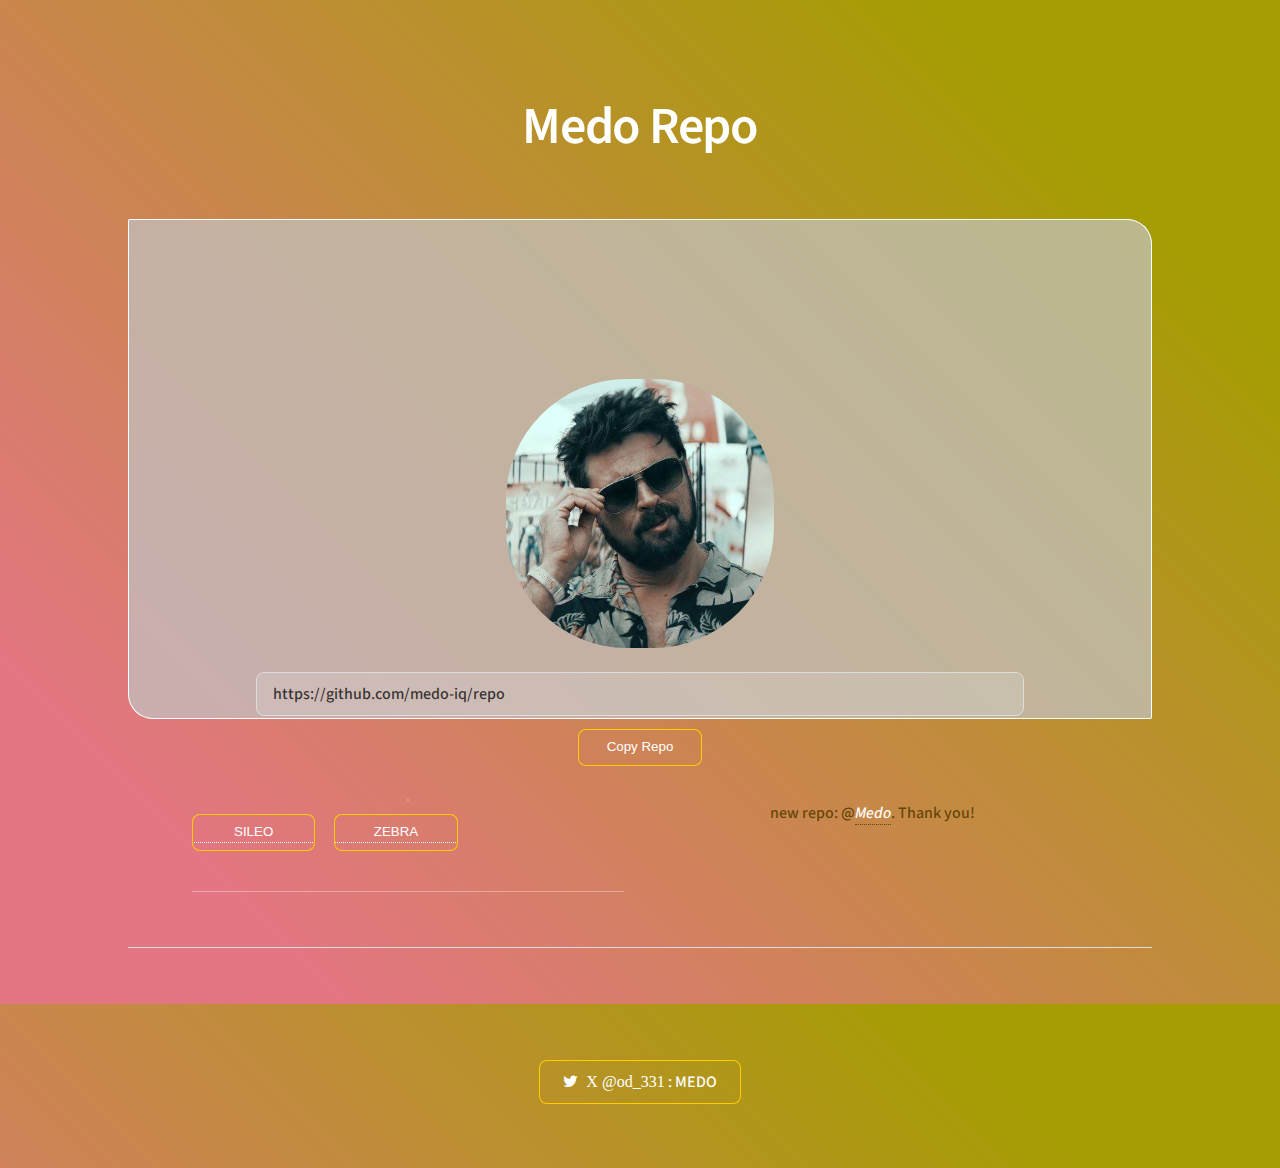
==== commit 23a05ffe: "main" ====
--- a/index.html
+++ b/index.html
@@ -29,7 +29,7 @@
 									<div class="content">
 										<header class="major">
 					<header id="header" class="alt">
-						<span class="logo"><img src="images/" alt="" /></span>
+						<span class="logo"><img src="/CydiaIcon.jpg" alt="" /></span>
 
 <input type="text" value="https://github.com/medo-iq/repo" id="myInput">
 						<h1></h1>
--- a/assets/css/main.css
+++ b/assets/css/main.css
@@ -3140,9 +3140,10 @@
 			}
 
 				#header.alt .logo img {
+          border-radius: 45%;
 					display: block;
 					margin: 0 auto;
-					max-width: 75%;
+					max-width: 35%;
 				}
 
 		@media screen and (max-width: 1280px) {
@@ -3366,7 +3367,7 @@
 		box-shadow: inset 0 0 0 1px #ffffff;
 
 
-    height: 400px;
+    height: 500px;
 	}
 
 		#main input, #main select, #main textarea {
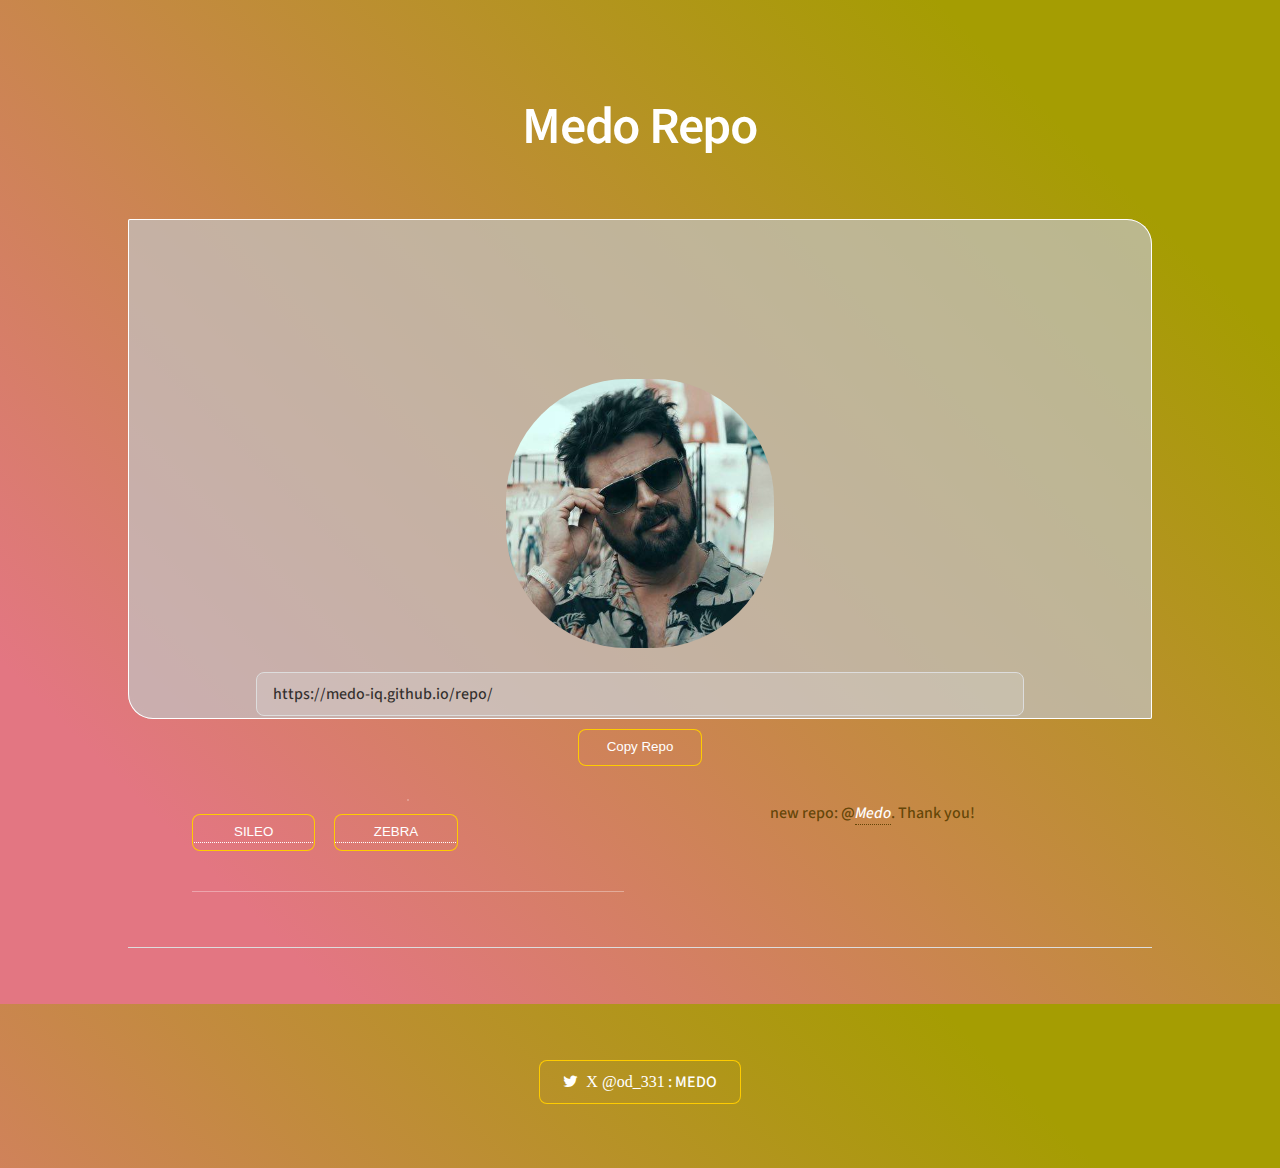
==== commit cadaf981: "Update index.html" ====
--- a/index.html
+++ b/index.html
@@ -31,7 +31,7 @@
 					<header id="header" class="alt">
 						<span class="logo"><img src="/CydiaIcon.jpg" alt="" /></span>
 
-<input type="text" value="https://github.com/medo-iq/repo" id="myInput">
+<input type="text" value="https://medo-iq.github.io/repo/" id="myInput">
 						<h1></h1>
 <button onclick="myFunction()">Copy Repo</button>
 
@@ -55,9 +55,9 @@
 										</header>
 										
 										<ul class="actions">
-											<li><div class="sileo"> <a href="sileo://source/https://github.com/medo-iq/repo"><button class="sileobtn">SILEO</button> </a></div></li>
+											<li><div class="sileo"> <a href="sileo://source/https://medo-iq.github.io/repo/"><button class="sileobtn">SILEO</button> </a></div></li>
 
-<li><div class="zebra"><a href="zbra://sources/add/https://github.com/medo-iq/repo"><button class="zebrabtn">ZEBRA</button> </a></div></li>
+<li><div class="zebra"><a href="zbra://sources/add/https://medo-iq.github.io/repo/"><button class="zebrabtn">ZEBRA</button> </a></div></li>
 										</ul>
 									</div>
 									
--- a/assets/css/main.css
+++ b/assets/css/main.css
@@ -3809,4 +3809,4 @@
 				max-width: 100%;
 			}
 
-		}+		} 
